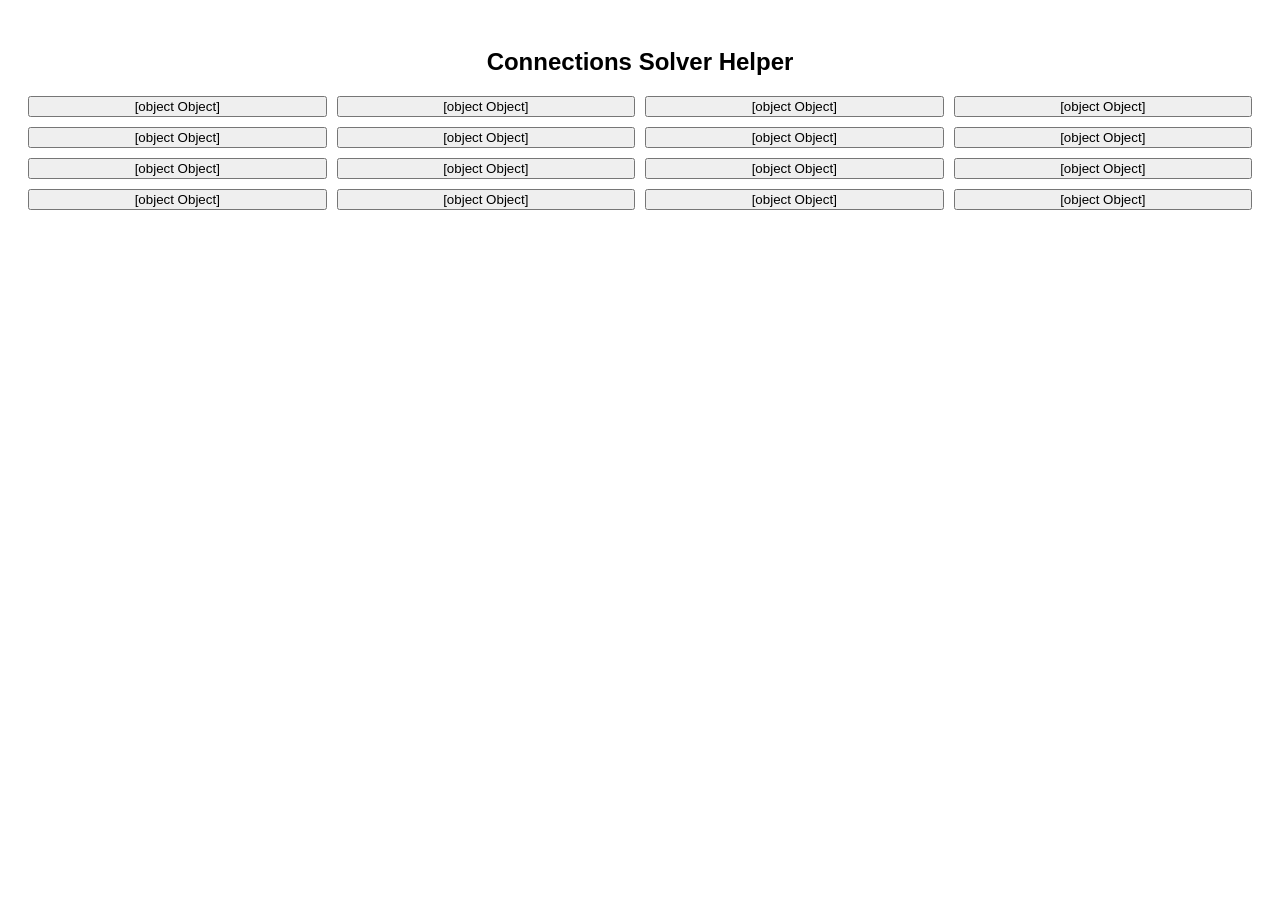
==== index.html @ 12a928a6 "Update index.html" ====
<!DOCTYPE html>
<html>
<head>
<meta name="viewport" content="width=device-width, initial-scale=1">
<title>Connections Solver</title>
<link rel="stylesheet" href="style.css">
</head>

<body>

<h2>Connections Solver Helper</h2>

<div id="grid" class="grid"></div>

<div id="panel" class="panel">
<h3 id="wordTitle"></h3>
<p id="definition"></p>
<p id="synonyms"></p>
<button onclick="closePanel()">Close</button>
</div>

<script src="app.js"></script>

</body>
</html>
---- style.css ----
body{
font-family:-apple-system,Arial;
padding:20px;
text-align:center;
}

.grid{
display:grid;
grid-template-columns:repeat(4,1fr);
gap:10px;
margin-top:20px;
}

.word{
background:#f4f4f4;
padding:20px;
border-radius:10px;
font-weight:bold;
cursor:pointer;
}

.word:hover{
background:#ddd;
}

.panel{
position:fixed;
bottom:0;
left:0;
right:0;
background:white;
border-top:2px solid #ccc;
padding:20px;
display:none;
}
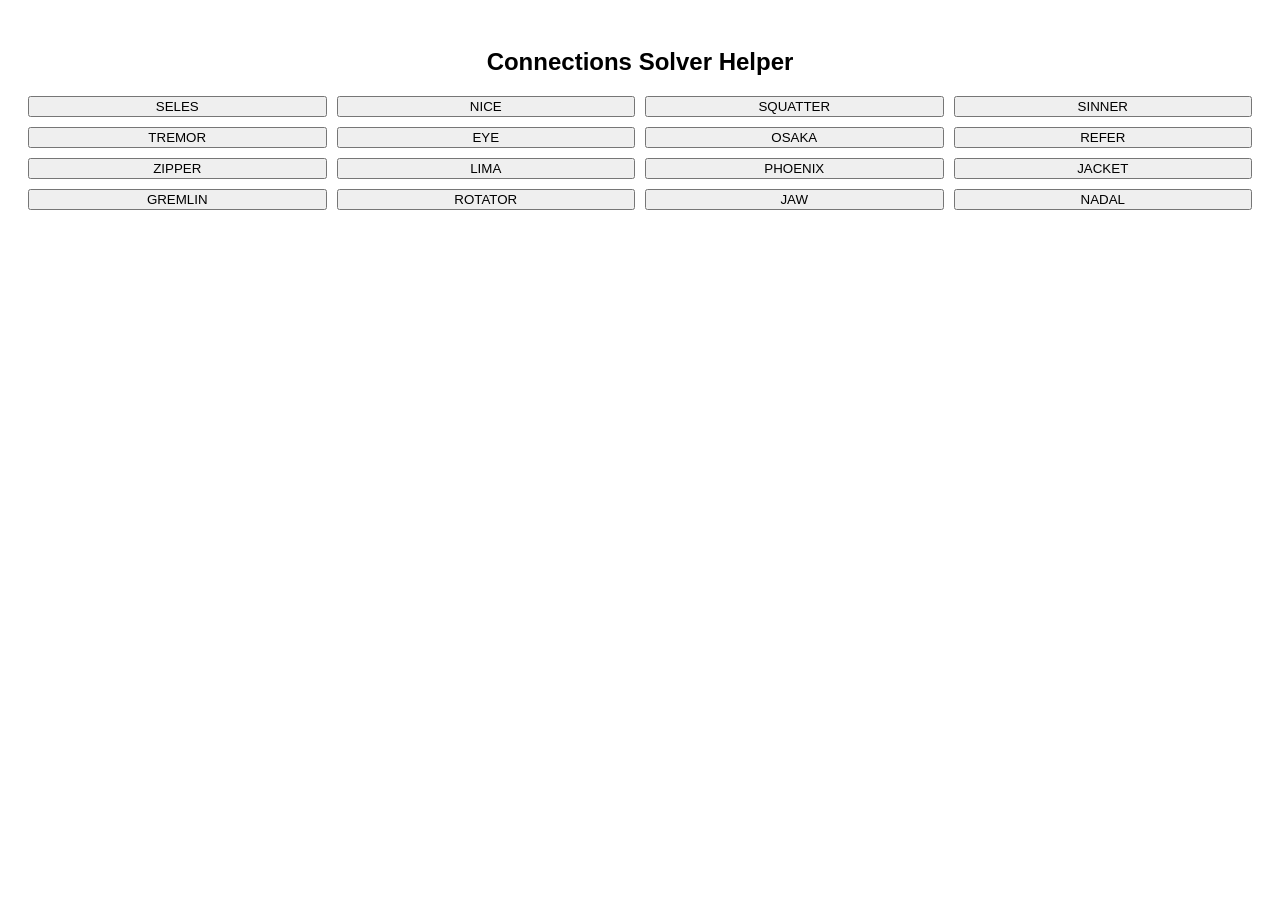
==== commit 228614f7: "Update index.html" ====
--- a/index.html
+++ b/index.html
@@ -13,14 +13,15 @@
 <div id="grid" class="grid"></div>
 
 <div id="panel" class="panel">
-<h3 id="wordTitle"></h3>
-<p id="definition"></p>
-<p id="synonyms"></p>
-<button onclick="closePanel()">Close</button>
-</div>
+  <h3 id="wordTitle"></h3>
+  <p id="definition"></p>
+  <p id="synonyms"></p>
+  <button onclick="closePanel()">Close</button>
+</div>  
 
 <script src="app.js"></script>
 
 </body>
 </html>
 
+
--- a/style.css
+++ b/style.css
@@ -24,12 +24,12 @@
 }
 
 .panel{
-position:fixed;
-bottom:0;
-left:0;
-right:0;
-background:white;
-border-top:2px solid #ccc;
-padding:20px;
-display:none;
-}+  display:none;
+  position:fixed;
+  bottom:0;
+  left:0;
+  right:0;
+  background:white;
+  padding:20px;
+  border-top:2px solid #ccc;
+}
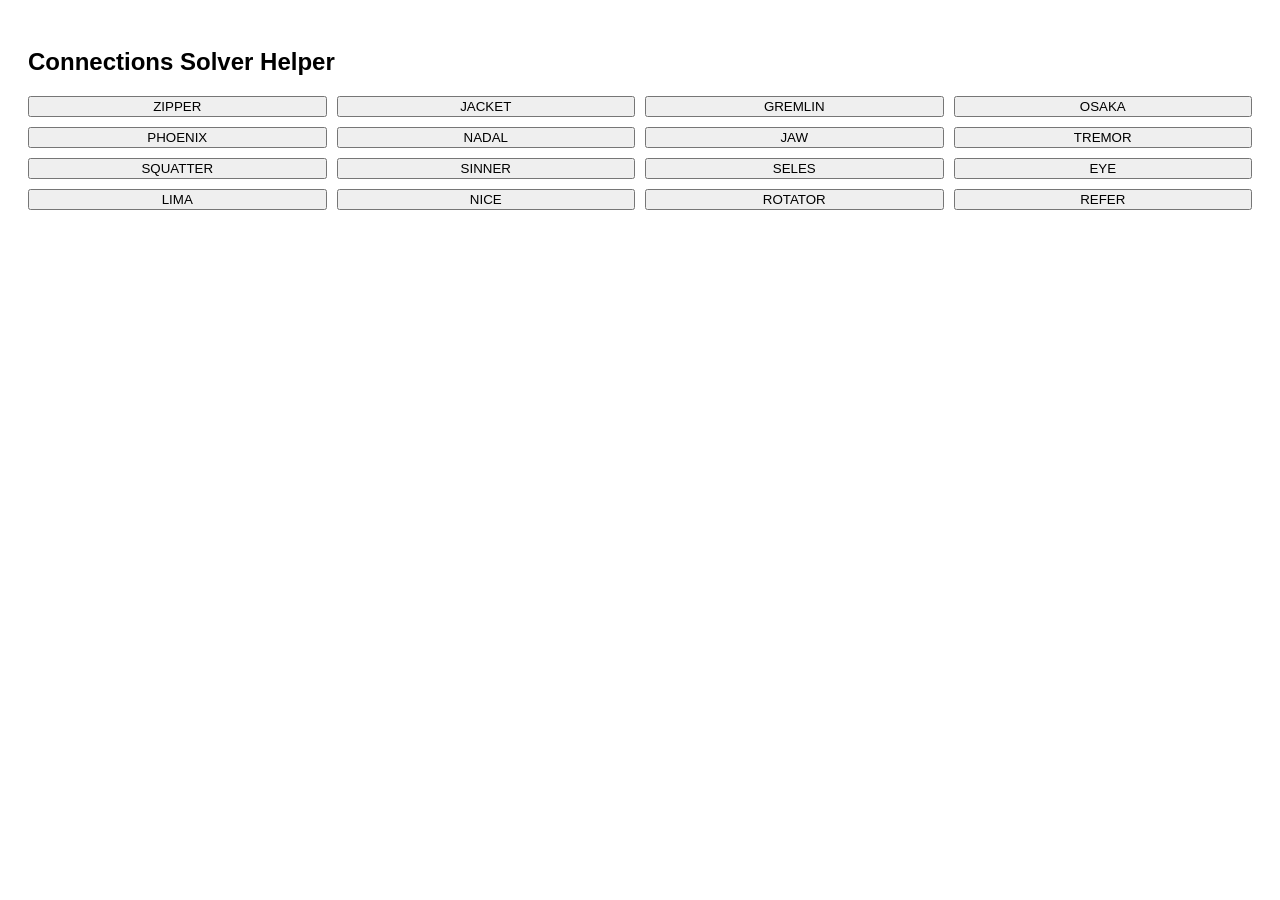
==== commit e9d3d0df: "Update index.html" ====
--- a/index.html
+++ b/index.html
@@ -9,15 +9,19 @@
 <body>
 
 <h2>Connections Solver Helper</h2>
+ <h3Click any word to view its definition</h3> 
 
 <div id="grid" class="grid"></div>
 
-<div id="panel" class="panel">
-  <h3 id="wordTitle"></h3>
-  <p id="definition"></p>
-  <p id="synonyms"></p>
-  <button onclick="closePanel()">Close</button>
-</div>  
+
+  <div id="panel" class="panel">
+  <div class="panel-header">
+    <h2 id="wordTitle"></h2>
+    <button onclick="closePanel()">Close</button>
+  </div>
+
+  <div id="definition" class="panel-content"></div>
+</div>
 
 <script src="app.js"></script>
 
@@ -25,3 +29,4 @@
 </html>
 
 
+
--- a/style.css
+++ b/style.css
@@ -1,35 +1,62 @@
-body{
-font-family:-apple-system,Arial;
-padding:20px;
-text-align:center;
+body {
+  font-family: -apple-system, Arial;
+  padding: 20px;
 }
 
-.grid{
-display:grid;
-grid-template-columns:repeat(4,1fr);
-gap:10px;
-margin-top:20px;
+/* Grid layout */
+.grid {
+  display: grid;
+  grid-template-columns: repeat(4, 1fr);
+  gap: 10px;
+  margin-top: 20px;
+  text-align: center; /* ✅ moved here */
 }
 
-.word{
-background:#f4f4f4;
-padding:20px;
-border-radius:10px;
-font-weight:bold;
-cursor:pointer;
+.word {
+  background: #f4f4f4;
+  padding: 20px;
+  border-radius: 10px;
+  font-weight: bold;
+  cursor: pointer;
 }
 
-.word:hover{
-background:#ddd;
+.word:hover {
+  background: #ddd;
 }
 
-.panel{
-  display:none;
-  position:fixed;
-  bottom:0;
-  left:0;
-  right:0;
-  background:white;
-  padding:20px;
-  border-top:2px solid #ccc;
+/* Bottom panel */
+.panel {
+  display: none;
+  position: fixed;
+  bottom: 0;
+  left: 0;
+  right: 0;
+  background: white;
+  padding: 20px;
+  border-top: 2px solid #ccc;
+  text-align: left; /* ✅ IMPORTANT */
 }
+
+/* Dictionary formatting */
+.meaning-block {
+  margin-bottom: 14px;
+}
+
+.part-of-speech {
+  font-weight: bold;
+  margin-bottom: 6px;
+  text-transform: capitalize;
+}
+
+/* ✅ REAL indentation happens here */
+.definition-list {
+  margin: 0;
+  padding-left: 24px;
+  list-style-type: disc;
+}
+
+.definition-list li {
+  margin-bottom: 8px;
+  line-height: 1.4;
+}
+
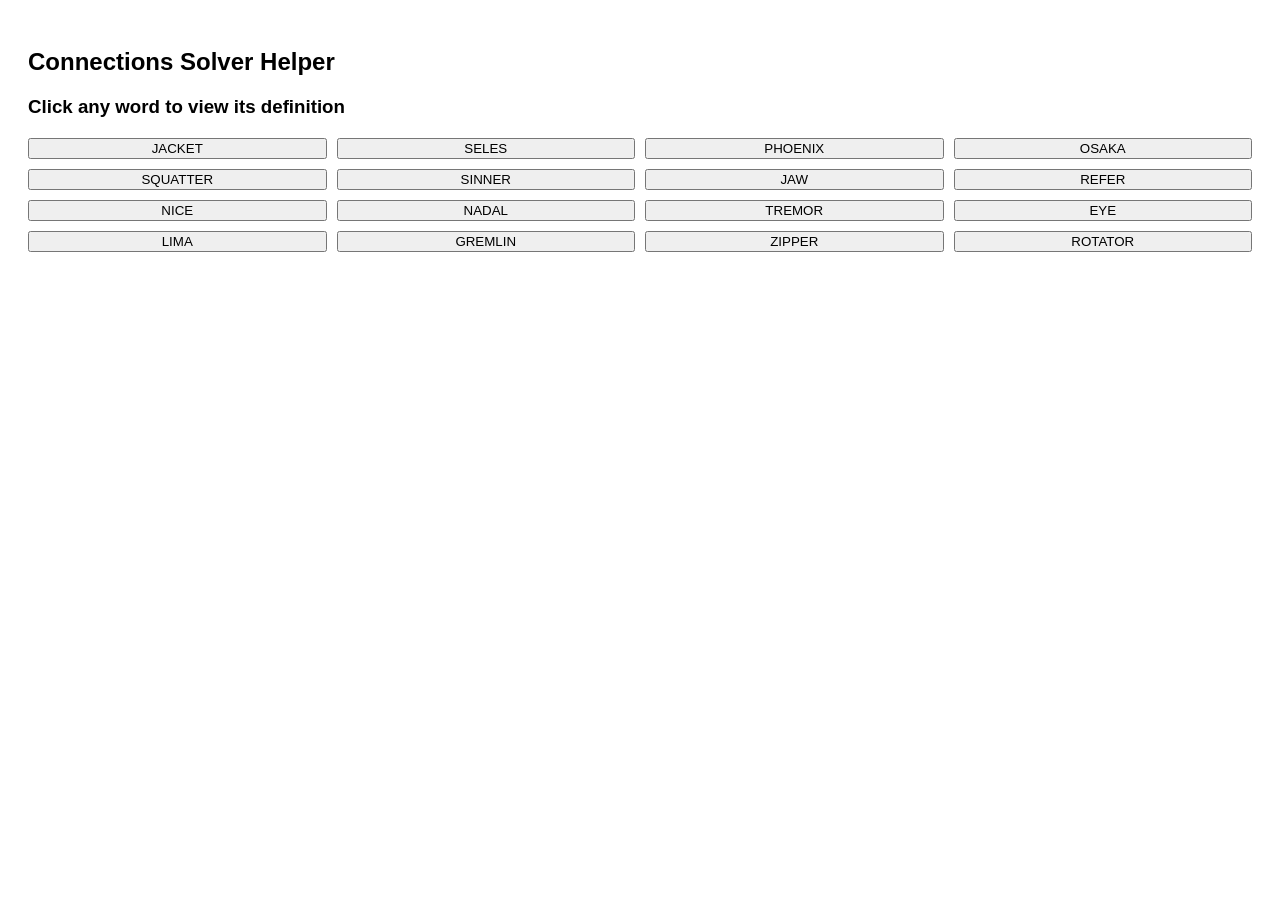
==== commit 16bfc354: "Update index.html" ====
--- a/index.html
+++ b/index.html
@@ -9,7 +9,7 @@
 <body>
 
 <h2>Connections Solver Helper</h2>
- <h3Click any word to view its definition</h3> 
+ <h3>Click any word to view its definition</h3> 
 
 <div id="grid" class="grid"></div>
 
@@ -30,3 +30,4 @@
 
 
 
+
--- a/style.css
+++ b/style.css
@@ -37,6 +37,26 @@
   text-align: left; /* ✅ IMPORTANT */
 }
 
+
+
+/* Header stays fixed */
+.panel-header {
+  padding: 10px 20px;
+  border-bottom: 1px solid #ddd;
+  background: #fff;
+  display: flex;
+  justify-content: space-between;
+  align-items: center;
+}
+
+/* ✅ Scrollable content */
+.panel-content {
+  padding: 15px 20px;
+  overflow-y: auto;          /* ✅ scrolling */
+  flex: 1;                   /* ✅ fill remaining space */
+  text-align: left;
+}
+
 /* Dictionary formatting */
 .meaning-block {
   margin-bottom: 14px;
@@ -60,3 +80,4 @@
   line-height: 1.4;
 }
 
+
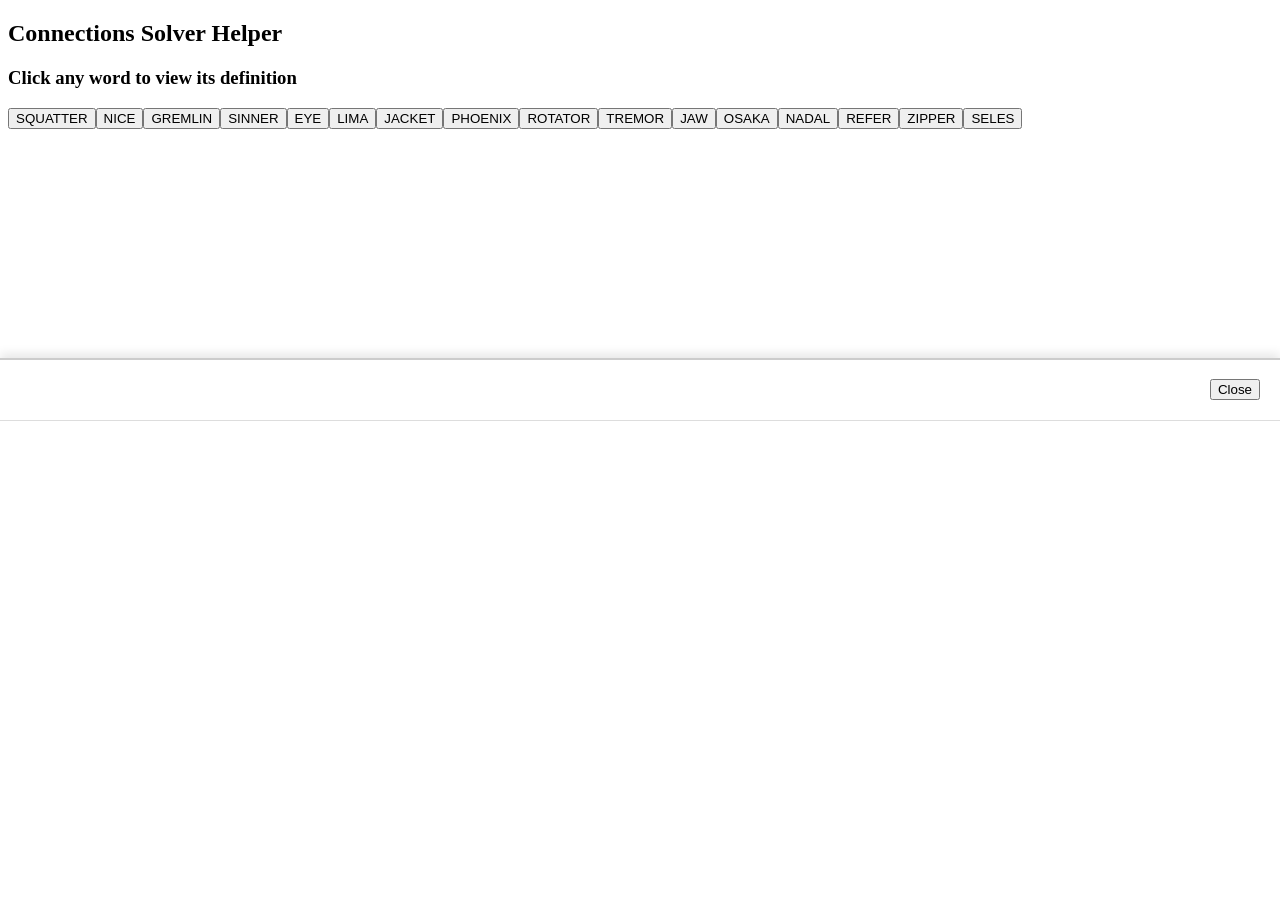
==== commit d0d5c9a6: "Update index.html" ====
--- a/index.html
+++ b/index.html
@@ -14,7 +14,8 @@
 <div id="grid" class="grid"></div>
 
 
-  <div id="panel" class="panel">
+ <div id="panel" class="panel">
+
   <div class="panel-header">
     <h2 id="wordTitle"></h2>
     <button onclick="closePanel()">Close</button>
@@ -31,3 +32,4 @@
 
 
 
+
--- a/style.css
+++ b/style.css
@@ -1,60 +1,46 @@
-body {
-  font-family: -apple-system, Arial;
-  padding: 20px;
-}
-
-/* Grid layout */
-.grid {
-  display: grid;
-  grid-template-columns: repeat(4, 1fr);
-  gap: 10px;
-  margin-top: 20px;
-  text-align: center; /* ✅ moved here */
-}
-
-.word {
-  background: #f4f4f4;
-  padding: 20px;
-  border-radius: 10px;
-  font-weight: bold;
-  cursor: pointer;
-}
-
-.word:hover {
-  background: #ddd;
-}
-
-/* Bottom panel */
+/* Slide animation */
 .panel {
   display: none;
   position: fixed;
   bottom: 0;
   left: 0;
   right: 0;
+  height: 60vh;                     /* panel height */
   background: white;
-  padding: 20px;
   border-top: 2px solid #ccc;
-  text-align: left; /* ✅ IMPORTANT */
+  box-shadow: 0 -4px 10px rgba(0,0,0,0.1);
+
+  animation: slideUp 0.25s ease-out;
+
+  display: flex;                    /* <<< KEY */
+  flex-direction: column;           /* header on top, content below */
+  text-align: left;                 /* stop centering the text */
 }
 
+/* Slide-up keyframes */
+@keyframes slideUp {
+  from { transform: translateY(100%); }
+  to   { transform: translateY(0); }
+}
 
-
-/* Header stays fixed */
+/* Header stays visible */
 .panel-header {
   padding: 10px 20px;
   border-bottom: 1px solid #ddd;
-  background: #fff;
+  background: white;
   display: flex;
   justify-content: space-between;
   align-items: center;
+  position: sticky;                 /* <<< KEY */
+  top: 0;
+  z-index: 2;
 }
 
-/* ✅ Scrollable content */
+/* Scrollable content */
 .panel-content {
   padding: 15px 20px;
-  overflow-y: auto;          /* ✅ scrolling */
-  flex: 1;                   /* ✅ fill remaining space */
-  text-align: left;
+  overflow-y: auto;                 /* <<< SCROLLING */
+  flex: 1;                          /* fill remaining space */
 }
 
 /* Dictionary formatting */
@@ -68,10 +54,9 @@
   text-transform: capitalize;
 }
 
-/* ✅ REAL indentation happens here */
 .definition-list {
   margin: 0;
-  padding-left: 24px;
+  padding-left: 25px;               /* proper left indent */
   list-style-type: disc;
 }
 
@@ -81,3 +66,4 @@
 }
 
 
+
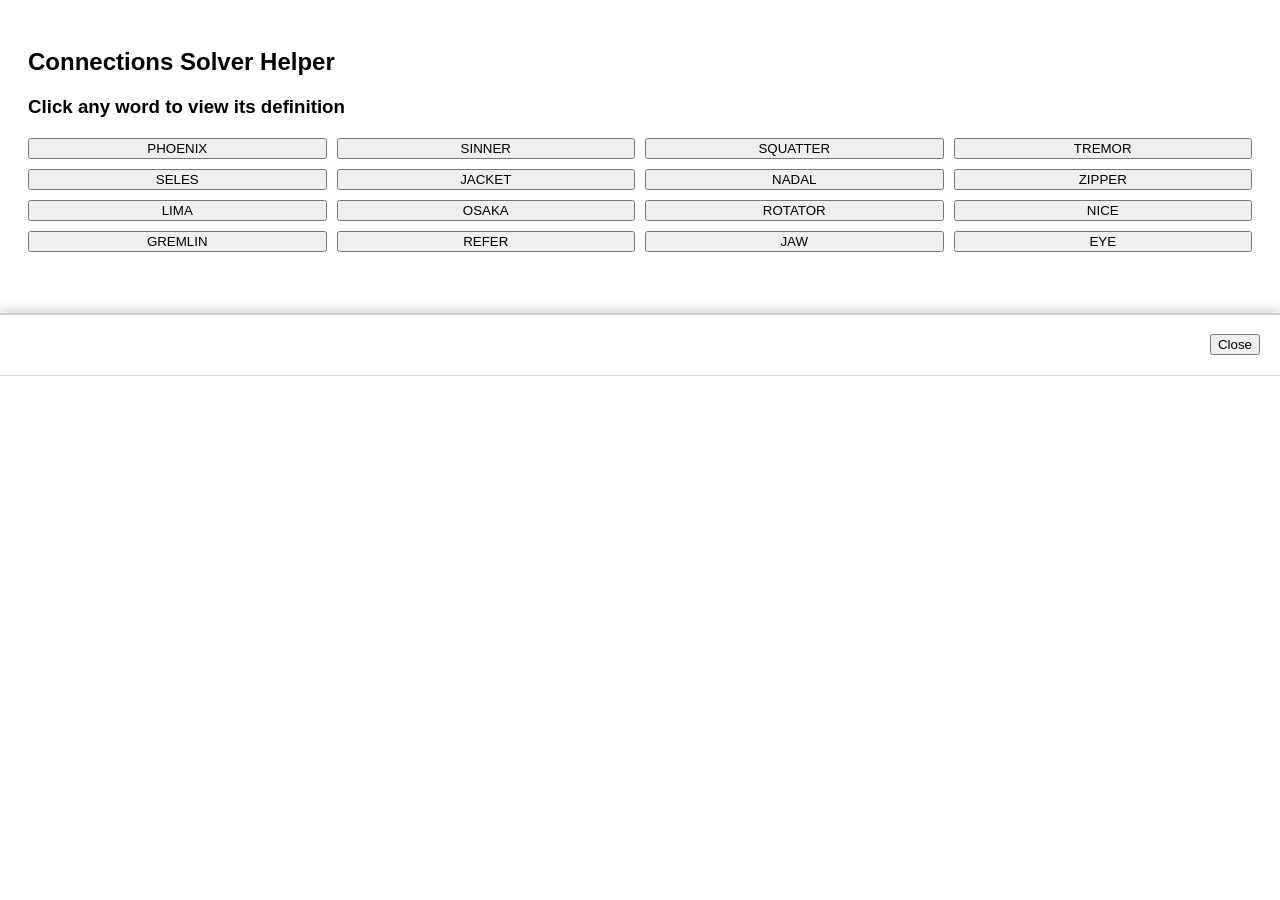
==== commit 379a716a: "Update index.html" ====
--- a/index.html
+++ b/index.html
@@ -14,7 +14,7 @@
 <div id="grid" class="grid"></div>
 
 
- <div id="panel" class="panel">
+<div id="panel" class="panel">
 
   <div class="panel-header">
     <h2 id="wordTitle"></h2>
@@ -22,8 +22,8 @@
   </div>
 
   <div id="definition" class="panel-content"></div>
+
 </div>
-
 <script src="app.js"></script>
 
 </body>
@@ -33,3 +33,4 @@
 
 
 
+
--- a/style.css
+++ b/style.css
@@ -1,46 +1,76 @@
-/* Slide animation */
+/* Global */
+body {
+  font-family: -apple-system, Arial;
+  padding: 20px;
+}
+
+/* ✅ Connections clues centered again */
+.grid {
+  display: grid;
+  grid-template-columns: repeat(4, 1fr);
+  gap: 10px;
+  margin-top: 20px;
+  text-align: center;
+}
+
+.word {
+  background: #f4f4f4;
+  padding: 20px;
+  border-radius: 10px;
+  font-weight: bold;
+  cursor: pointer;
+}
+
+.word:hover {
+  background: #ddd;
+}
+
+/* ✅ Bottom sliding panel */
 .panel {
   display: none;
   position: fixed;
   bottom: 0;
   left: 0;
   right: 0;
-  height: 60vh;                     /* panel height */
+
+  height: 65vh; /* IMPORTANT for scrolling */
+
   background: white;
   border-top: 2px solid #ccc;
-  box-shadow: 0 -4px 10px rgba(0,0,0,0.1);
+  box-shadow: 0 -4px 10px rgba(0,0,0,0.15);
 
   animation: slideUp 0.25s ease-out;
 
-  display: flex;                    /* <<< KEY */
-  flex-direction: column;           /* header on top, content below */
-  text-align: left;                 /* stop centering the text */
+  display: flex;          /* ✅ REQUIRED */
+  flex-direction: column;
 }
 
-/* Slide-up keyframes */
+/* Slide animation */
 @keyframes slideUp {
   from { transform: translateY(100%); }
   to   { transform: translateY(0); }
 }
 
-/* Header stays visible */
+/* ✅ Header stays visible */
 .panel-header {
   padding: 10px 20px;
   border-bottom: 1px solid #ddd;
   background: white;
+
   display: flex;
   justify-content: space-between;
   align-items: center;
-  position: sticky;                 /* <<< KEY */
-  top: 0;
-  z-index: 2;
+
+  text-align: center; /* ✅ keep title centered */
 }
 
-/* Scrollable content */
+/* ✅ ONLY THIS SCROLLS */
 .panel-content {
   padding: 15px 20px;
-  overflow-y: auto;                 /* <<< SCROLLING */
-  flex: 1;                          /* fill remaining space */
+  overflow-y: auto; /* ✅ SCROLL */
+  flex: 1;          /* ✅ fills remaining space */
+
+  text-align: left; /* ✅ ONLY definitions left */
 }
 
 /* Dictionary formatting */
@@ -54,9 +84,10 @@
   text-transform: capitalize;
 }
 
+/* ✅ Proper indentation */
 .definition-list {
   margin: 0;
-  padding-left: 25px;               /* proper left indent */
+  padding-left: 24px;
   list-style-type: disc;
 }
 
@@ -67,3 +98,4 @@
 
 
 
+
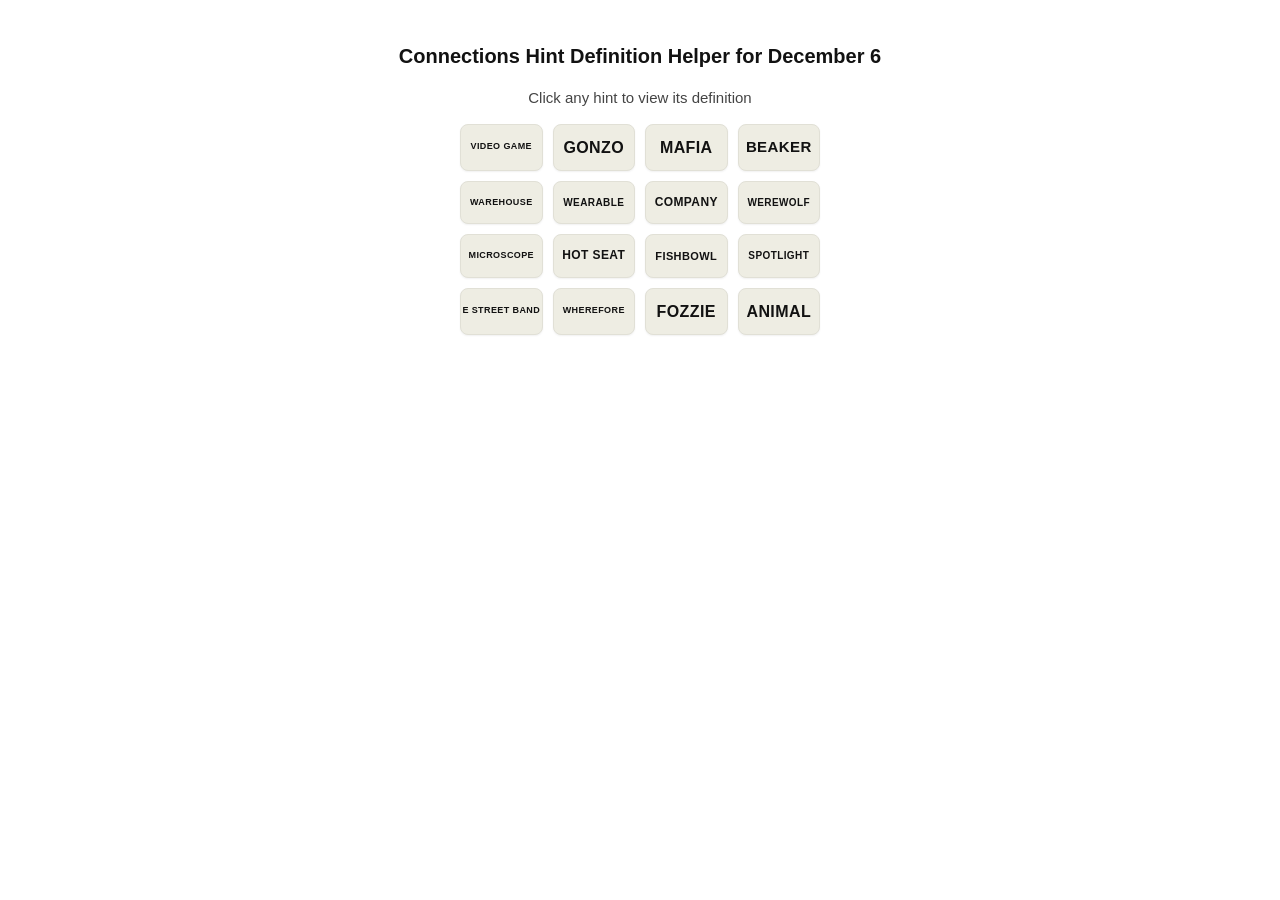
==== commit 645afe47: "Update index.html" ====
--- a/index.html
+++ b/index.html
@@ -1,15 +1,28 @@
 <!DOCTYPE html>
 <html>
 <head>
-<meta name="viewport" content="width=device-width, initial-scale=1">
+<meta name="description"
+content="Find definitions and hints for today's Connections puzzle. A fast tool to help solve the daily word puzzle.">
 <title>Connections Solver</title>
+ <title>Connections Solver & Word Definition Helper</title>
 <link rel="stylesheet" href="style.css">
 </head>
 
 <body>
+ <h2 id="title"></h2>
 
-<h2>Connections Solver Helper</h2>
- <h3>Click any word to view its definition</h3> 
+<script>
+const today = new Date();
+
+const formatted = today.toLocaleDateString("en-US", {
+  month: "long",
+  day: "numeric"
+});
+
+document.getElementById("title").textContent =
+  "Connections Hint Definition Helper for " + formatted;
+</script>
+ <h3>Click any hint to view its definition</h3> 
 
 <div id="grid" class="grid"></div>
 
@@ -34,3 +47,4 @@
 
 
 
+
--- a/style.css
+++ b/style.css
@@ -1,31 +1,102 @@
-/* Global */
+/* ------------------------------
+   PAGE / TYPOGRAPHY
+------------------------------ */
+* {
+  box-sizing: border-box;
+}
 body {
-  font-family: -apple-system, Arial;
+  font-family: -apple-system, BlinkMacSystemFont, "Segoe UI",
+               Roboto, Helvetica, Arial, sans-serif;
+  background: #ffffff;
   padding: 20px;
-}
-
-/* ✅ Connections clues centered again */
+  display: flex;
+  flex-direction: column;
+  align-items: center;
+  color: #121212;
+}
+
+h2 {
+  font-size: 20px;
+  margin-bottom: 6px;
+  font-weight: 600;
+}
+
+h3 {
+  font-size: 15px;
+  font-weight: 400;
+  margin-bottom: 18px;
+  color: #444;
+}
+
+/* ------------------------------
+   NYT CONNECTIONS GRID
+------------------------------ */
+
 .grid {
   display: grid;
   grid-template-columns: repeat(4, 1fr);
   gap: 10px;
-  margin-top: 20px;
+
+  width: 100%;
+  max-width: 360px;
+  margin: 0 auto;
+}
+
+
+/* shrink tiles on small phones */
+@media (max-width: 400px) {
+  .word {
+    padding: 12px 6px;
+    font-size: 12px;
+  }
+}
+
+/* ------------------------------
+   TILE STYLING (NYT-LIKE)
+------------------------------ */
+.word {
+  background: #EEEDE3;
+  border-radius: 8px;
+  padding: 14px 8px;
+
+  display: flex;
+  align-items: center;
+  justify-content: center;
+
   text-align: center;
-}
-
-.word {
-  background: #f4f4f4;
-  padding: 20px;
-  border-radius: 10px;
-  font-weight: bold;
+  font-weight: 700;
+  font-size: 16px;
+  line-height: 1.1;
+  letter-spacing: 0.4px;
+  text-transform: uppercase;
+
   cursor: pointer;
-}
-
+  user-select: none;
+
+  border: 1px solid #E1E0D6;
+  box-shadow: 0 1px 2px rgba(0,0,0,0.06);
+
+  overflow: hidden;
+
+  white-space: nowrap;   /* prevent wrapping */
+}
+
+
+
+/* Hover */
 .word:hover {
-  background: #ddd;
-}
-
-/* ✅ Bottom sliding panel */
+  background: #DFDED2;
+}
+
+/* Pressed (NYT feel) */
+.word:active {
+  transform: translateY(1px);
+  box-shadow: 0 0 0 rgba(0,0,0,0);
+}
+
+/* ------------------------------
+   BOTTOM SLIDE PANEL
+------------------------------ */
 .panel {
   display: none;
   position: fixed;
@@ -33,69 +104,102 @@
   left: 0;
   right: 0;
 
-  height: 65vh; /* IMPORTANT for scrolling */
-
+  height: 60vh;
   background: white;
-  border-top: 2px solid #ccc;
-  box-shadow: 0 -4px 10px rgba(0,0,0,0.15);
+  border-top: 1px solid #ccc;
+  box-shadow: 0 -6px 16px rgba(0,0,0,0.15);
 
   animation: slideUp 0.25s ease-out;
-
-  display: flex;          /* ✅ REQUIRED */
   flex-direction: column;
 }
 
-/* Slide animation */
 @keyframes slideUp {
   from { transform: translateY(100%); }
   to   { transform: translateY(0); }
 }
 
-/* ✅ Header stays visible */
+/* ------------------------------
+   PANEL HEADER
+------------------------------ */
 .panel-header {
-  padding: 10px 20px;
+  padding: 12px 20px;
   border-bottom: 1px solid #ddd;
-  background: white;
+  background: #fff;
 
   display: flex;
   justify-content: space-between;
   align-items: center;
-
-  text-align: center; /* ✅ keep title centered */
-}
-
-/* ✅ ONLY THIS SCROLLS */
+}
+
+.panel-header h2 {
+  font-size: 18px;
+  margin: 0;
+}
+
+.panel-header button {
+  background: none;
+  border: none;
+  font-size: 14px;
+  cursor: pointer;
+  color: #444;
+}
+
+/* ------------------------------
+   SCROLLABLE CONTENT
+------------------------------ */
 .panel-content {
-  padding: 15px 20px;
-  overflow-y: auto; /* ✅ SCROLL */
-  flex: 1;          /* ✅ fills remaining space */
-
-  text-align: left; /* ✅ ONLY definitions left */
-}
-
-/* Dictionary formatting */
+  padding: 16px 20px;
+  overflow-y: auto;
+  flex: 1;
+  text-align: left;
+}
+
+/* ------------------------------
+   DICTIONARY FORMATTING
+------------------------------ */
 .meaning-block {
-  margin-bottom: 14px;
+  margin-bottom: 16px;
 }
 
 .part-of-speech {
-  font-weight: bold;
+  font-weight: 600;
   margin-bottom: 6px;
   text-transform: capitalize;
 }
 
-/* ✅ Proper indentation */
 .definition-list {
   margin: 0;
-  padding-left: 24px;
+  padding-left: 22px;
   list-style-type: disc;
 }
 
 .definition-list li {
   margin-bottom: 8px;
-  line-height: 1.4;
-}
-
-
-
-
+  line-height: 1.45;
+}
+
+.syn-block {
+  margin: 4px 0 10px 4px;
+  font-size: 13px;
+  color: #333;
+}
+
+.syn-block strong {
+  font-weight: 600;
+}
+
+
+
+
+
+
+
+
+
+
+
+
+
+
+
+
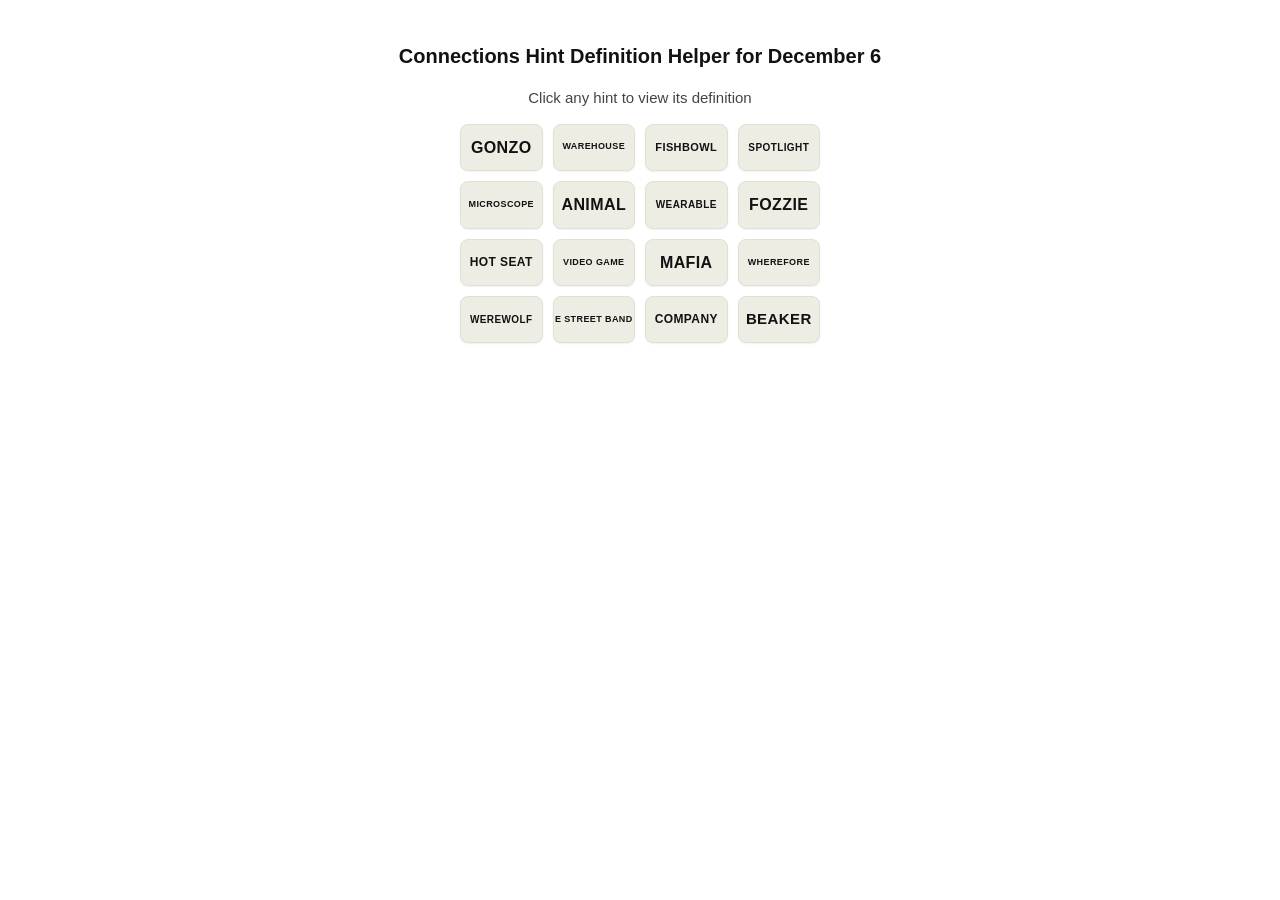
==== commit 4c879629: "Update index.html" ====
--- a/index.html
+++ b/index.html
@@ -1,6 +1,7 @@
 <!DOCTYPE html>
 <html>
 <head>
+<meta name="viewport" content="width=device-width, initial-scale=1">
 <meta name="description"
 content="Find definitions and hints for today's Connections puzzle. A fast tool to help solve the daily word puzzle.">
 <title>Connections Solver</title>
@@ -48,3 +49,4 @@
 
 
 
+
